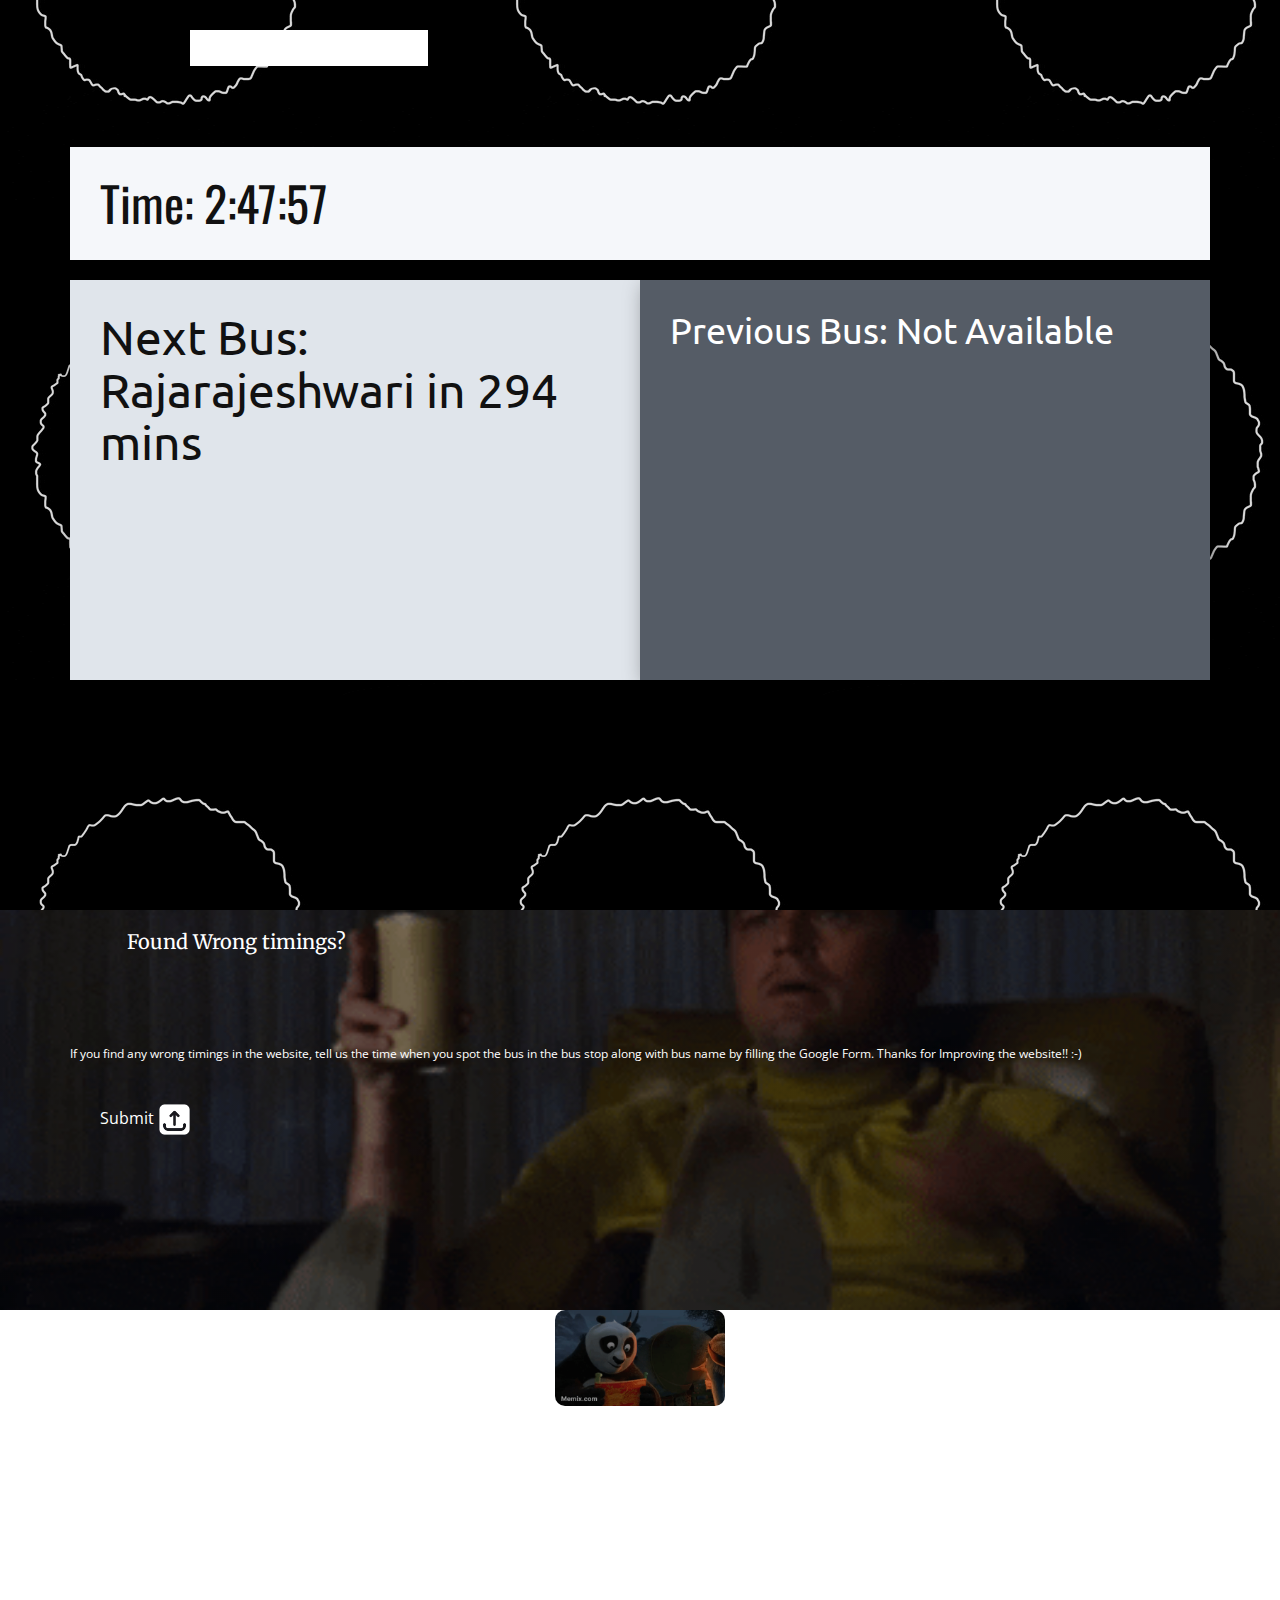
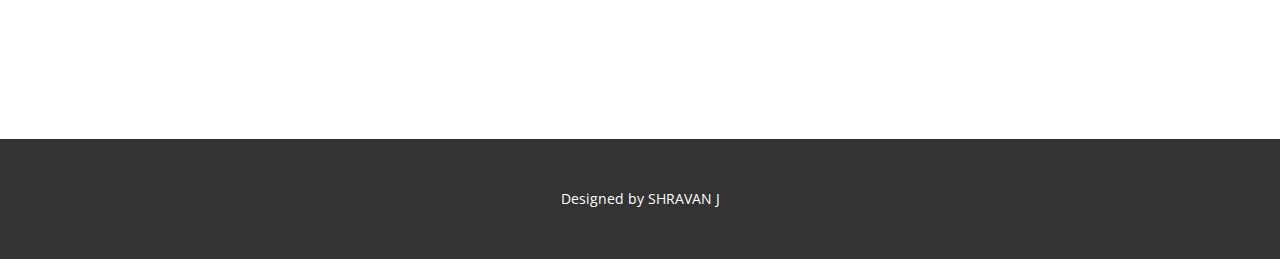
==== UDP.html @ 9bd2a9d3 "Add files via upload" ====
<!DOCTYPE html>
<html style="font-size: 16px;" lang="en"><head>
    <meta name="viewport" content="width=device-width, initial-scale=1.0">
    <meta charset="utf-8">
    <meta name="keywords" content="Time, Next Bus, prev bus">
    <meta name="description" content="">
    <title>UDP</title>
    <link rel="stylesheet" href="nicepage.css" media="screen">
<link rel="stylesheet" href="UDP.css" media="screen">
    <script class="u-script" type="text/javascript" src="jquery.js" defer=""></script>
    <script class="u-script" type="text/javascript" src="nicepage.js" defer=""></script>
    <meta name="generator" content="Nicepage 5.4.4, nicepage.com">
    <link id="u-theme-google-font" rel="stylesheet" href="https://fonts.googleapis.com/css?family=Roboto:100,100i,300,300i,400,400i,500,500i,700,700i,900,900i|Open+Sans:300,300i,400,400i,500,500i,600,600i,700,700i,800,800i">
    <link id="u-page-google-font" rel="stylesheet" href="https://fonts.googleapis.com/css?family=Oswald:200,300,400,500,600,700|Ubuntu:300,300i,400,400i,500,500i,700,700i|Merriweather:300,300i,400,400i,700,700i,900,900i">
    
    
    
    
    <script type="application/ld+json">{
		"@context": "http://schema.org",
		"@type": "Organization",
		"name": ""
}</script>
    <meta name="theme-color" content="#478ac9">
    <meta property="og:title" content="UDP">
    <meta property="og:type" content="website">
  <meta data-intl-tel-input-cdn-path="intlTelInput/"></head>
  <body class="u-body u-overlap u-overlap-transparent u-xl-mode" data-lang="en"><header class="u-clearfix u-header u-header" id="sec-765e"><div class="u-clearfix u-sheet u-valign-middle u-sheet-1">
        <nav class="u-menu u-menu-dropdown u-offcanvas u-offcanvas-shift u-menu-1" data-responsive-from="SM">
          <div class="menu-collapse">
            <a class="u-button-style u-custom-active-color u-custom-color u-custom-hover-color u-custom-text-active-color u-custom-text-color u-file-icon u-nav-link u-text-white u-file-icon-1" href="#">
              <img src="images/5107718-cd86cda7.png" alt="">
            </a>
          </div>
          <div class="u-nav-container">
            <ul class="u-nav u-unstyled"><li class="u-nav-item"><a class="u-active-white u-button-style u-hover-white u-nav-link u-text-active-white u-text-body-alt-color u-white" href="Home.html">Home</a>
</li><li class="u-nav-item"><a class="u-active-white u-button-style u-hover-white u-nav-link u-text-active-white u-text-body-alt-color u-white" href="MNG.html">MNG</a>
</li><li class="u-nav-item"><a class="u-active-white u-button-style u-hover-white u-nav-link u-text-active-white u-text-body-alt-color u-white" href="UDP.html">UDP</a>
</li></ul>
          </div>
          <div class="u-nav-container-collapse">
            <div class="u-black u-container-style u-inner-container-layout u-opacity u-opacity-95 u-sidenav">
              <div class="u-inner-container-layout u-sidenav-overflow">
                <div class="u-menu-close"></div>
                <ul class="u-align-center u-nav u-popupmenu-items u-unstyled u-nav-2"><li class="u-nav-item"><a class="u-button-style u-nav-link" href="Home.html">Home</a>
</li><li class="u-nav-item"><a class="u-button-style u-nav-link" href="MNG.html">MNG</a>
</li><li class="u-nav-item"><a class="u-button-style u-nav-link" href="UDP.html">UDP</a>
</li></ul>
              </div>
            </div>
            <div class="u-black u-menu-overlay u-opacity u-opacity-70"></div>
          </div>
        </nav>
      </div></header>
      <section class="u-clearfix u-section-1" id="sec-7f1c">
        <div class="u-clearfix u-sheet u-sheet-1">
          <div class="u-align-center-xs u-container-style u-expanded-width-xs u-group u-palette-5-light-3 u-group-1">
            <div class="u-container-layout u-valign-middle-xs u-container-layout-1">
              <h1 class="u-custom-font u-font-oswald u-text u-text-1" data-animation-name="" data-animation-duration="0" data-animation-direction="" div id="time"></h1>
            </div>
          </div>
          <div class="u-clearfix u-expanded-width u-layout-wrap u-layout-wrap-1">
            <div class="u-layout">
              <div class="u-layout-row">
                <div class="u-container-style u-layout-cell u-palette-5-light-2 u-shape-rectangle u-size-30 u-layout-cell-1">
                  <div class="u-container-layout u-valign-top-xs u-container-layout-2">
                    <h1 class="u-custom-font u-font-ubuntu u-text u-text-2" div id ="next-bus"></h1>
                  </div>
                </div>
                <div class="u-align-center-xs u-container-style u-layout-cell u-palette-5-dark-2 u-size-30 u-layout-cell-2">
                  <div class="u-container-layout u-valign-top-xs u-container-layout-3">
                    <h2 class="u-custom-font u-font-ubuntu u-text u-text-3" div id="prev-bus"></h2>
                  </div>
                </div>
              </div>
            </div>
          </div>
    </section>
    <section class="u-clearfix u-image u-shading u-section-2" id="sec-d745" data-image-width="480" data-image-height="480">
      <div class="u-clearfix u-sheet u-sheet-1">
        <h5 class="u-custom-font u-font-merriweather u-text u-text-default-xs u-text-1">Found Wrong timings?</h5>
        <p class="u-text u-text-default-xs u-text-2">If you find any wrong timings in the website, tell us the time when you spot the bus in the bus stop along with bus name by filling the Google Form. Thanks for Improving the website​!! :-)</p>
        <a href="https://docs.google.com/forms/d/e/1FAIpQLSchlO_EitJJHn-QhUli_bg7FA-253xKSH4wIp32q7VenlpjJQ/viewform?usp=sf_link" class="u-active-none u-btn u-button-style u-hover-feature u-hover-none u-none u-text-hover-palette-2-base u-btn-1" target="_blank" data-animation-name="" data-animation-duration="0" data-animation-direction="">Submit&nbsp;<span class="u-file-icon u-icon u-text-white u-icon-1"><img src="images/7078851-7a5c9c01.png" alt=""></span>
        </a>
      </div>
      
    </section>
    <section class="skrollable u-clearfix u-image u-parallax u-shading u-section-3" id="sec-a140" data-image-width="1280" data-image-height="853">
      <div class="u-clearfix u-sheet u-sheet-1">
        <img class="u-image u-image-round u-radius-10 u-image-1" src="images/panda.gif" alt="" data-image-width="480" data-image-height="272">
        <ul class="u-custom-font u-custom-list u-font-courier-new u-text u-text-1" data-animation-name="" data-animation-duration="0" data-animation-direction="">
          <li>
            <div class="u-list-icon">
              <svg class="u-svg-content" viewBox="0 0 55 55" x="0px" y="0px" id="svg-e16e" style="enable-background:new 0 0 55 55;"><path d="M55,27.5C55,12.337,42.663,0,27.5,0S0,12.337,0,27.5c0,8.009,3.444,15.228,8.926,20.258l-0.026,0.023l0.892,0.752
	c0.058,0.049,0.121,0.089,0.179,0.137c0.474,0.393,0.965,0.766,1.465,1.127c0.162,0.117,0.324,0.234,0.489,0.348
	c0.534,0.368,1.082,0.717,1.642,1.048c0.122,0.072,0.245,0.142,0.368,0.212c0.613,0.349,1.239,0.678,1.88,0.98
	c0.047,0.022,0.095,0.042,0.142,0.064c2.089,0.971,4.319,1.684,6.651,2.105c0.061,0.011,0.122,0.022,0.184,0.033
	c0.724,0.125,1.456,0.225,2.197,0.292c0.09,0.008,0.18,0.013,0.271,0.021C25.998,54.961,26.744,55,27.5,55
	c0.749,0,1.488-0.039,2.222-0.098c0.093-0.008,0.186-0.013,0.279-0.021c0.735-0.067,1.461-0.164,2.178-0.287
	c0.062-0.011,0.125-0.022,0.187-0.034c2.297-0.412,4.495-1.109,6.557-2.055c0.076-0.035,0.153-0.068,0.229-0.104
	c0.617-0.29,1.22-0.603,1.811-0.936c0.147-0.083,0.293-0.167,0.439-0.253c0.538-0.317,1.067-0.648,1.581-1
	c0.185-0.126,0.366-0.259,0.549-0.391c0.439-0.316,0.87-0.642,1.289-0.983c0.093-0.075,0.193-0.14,0.284-0.217l0.915-0.764
	l-0.027-0.023C51.523,42.802,55,35.55,55,27.5z M2,27.5C2,13.439,13.439,2,27.5,2S53,13.439,53,27.5
	c0,7.577-3.325,14.389-8.589,19.063c-0.294-0.203-0.59-0.385-0.893-0.537l-8.467-4.233c-0.76-0.38-1.232-1.144-1.232-1.993v-2.957
	c0.196-0.242,0.403-0.516,0.617-0.817c1.096-1.548,1.975-3.27,2.616-5.123c1.267-0.602,2.085-1.864,2.085-3.289v-3.545
	c0-0.867-0.318-1.708-0.887-2.369v-4.667c0.052-0.52,0.236-3.448-1.883-5.864C34.524,9.065,31.541,8,27.5,8
	s-7.024,1.065-8.867,3.168c-2.119,2.416-1.935,5.346-1.883,5.864v4.667c-0.568,0.661-0.887,1.502-0.887,2.369v3.545
	c0,1.101,0.494,2.128,1.34,2.821c0.81,3.173,2.477,5.575,3.093,6.389v2.894c0,0.816-0.445,1.566-1.162,1.958l-7.907,4.313
	c-0.252,0.137-0.502,0.297-0.752,0.476C5.276,41.792,2,35.022,2,27.5z"></path></svg>
            </div>Elongated Muskcat
          </li>
          <li>

        </ul>
        <h6 class="u-align-center-xs u-custom-font u-font-courier-new u-text u-text-2">Contributors<span style="font-weight: 700;">
            <span style="font-weight: 400;"></span>
          </span>
        </h6>
      </div>
    </section>
    
    
    <footer class="u-align-center u-clearfix u-footer u-grey-80 u-footer" id="sec-8c42"><div class="u-clearfix u-sheet u-sheet-1">
        <p class="u-small-text u-text u-text-variant u-text-1">Designed by SHRAVAN J</p>
      </div></footer>
      <script>
        // array of bus information
        var buses = [
    {name: "Rajarajeshwari", hour: 7, minute: 41},
    {name: "Kanthi", hour: 7, minute: 45},
    {name: "Vishal", hour: 7, minute: 50},
    {name: "Mercy", hour: 7, minute: 52},
    {name: "Naveen", hour: 7, minute: 58},
    {name: "Vishal", hour: 8, minute: 0},
    {name: "Ayra", hour: 8, minute: 5},
    {name: "Shahil", hour: 8, minute: 5},
    {name: "Vishal", hour: 8, minute: 15},
    {name: "Reshma", hour: 8, minute: 25},
    {name: "Sangam", hour: 8, minute: 30},
    {name: "Vishal", hour: 8, minute: 35},
    {name: "Vishal", hour: 8, minute: 48},
    {name: "Annapoorneshwari", hour: 8, minute: 59},
    {name: "Jeevan", hour: 9, minute: 0},
    {name: "Mercy", hour: 9, minute: 5},
    {name: "Navadurga Prasad", hour: 9, minute: 10},
    {name: "Padmambika", hour: 11, minute: 1}
];

          setInterval(function() {
  var currentTime = new Date();
  var hours = currentTime.getHours();
  var minutes = currentTime.getMinutes();
  var seconds = currentTime.getSeconds();

  if (hours > 12) {
    hours = hours - 12;
  }
  if (hours === 0) {
    hours = 12;
  }

  if (minutes < 10) {
    minutes = "0" + minutes;
  }
  if (seconds < 10) {
    seconds = "0" + seconds;
  }

  var currentTimeString = hours + ":" + minutes + ":" + seconds;

  document.getElementById("time").innerHTML ="Time: " + currentTimeString;
}, 1000);
    // get current time
    var currentTime = new Date();
    var currentHour = currentTime.getHours();
    var currentMinute = currentTime.getMinutes();
    
    // find the next bus and the previous bus
    var nextBusIndex = -1;
    var prevBusIndex = -1;
    for (var i = 0; i < buses.length; i++) {
      if (buses[i].hour > currentHour || (buses[i].hour == currentHour && buses[i].minute > currentMinute)) {
          nextBusIndex = i;
          break;
      }
    }
    for (var i = buses.length - 1; i >= 0; i--) {
      if (buses[i].hour < currentHour || (buses[i].hour == currentHour && buses[i].minute <= currentMinute)) {
          prevBusIndex = i;
          break;
      }
    }
    
    // calculate time left for next bus
    var timeLeft = -1;
    if (nextBusIndex != -1) {
      var nextBusHour = buses[nextBusIndex].hour;
      var nextBusMinute = buses[nextBusIndex].minute;
      if (nextBusHour > currentHour) {
          timeLeft = (nextBusHour - currentHour) * 60 + (nextBusMinute - currentMinute);
      }
      else if (nextBusHour == currentHour) {
          timeLeft = nextBusMinute - currentMinute;
      }
    }
    
   // calculate time since previous bus
   var timeSince = -1;
    var timeSinceHour = 0;
    var timeSinceMinute = 0;
        if (prevBusIndex != -1) {
            var prevBusHour = buses[prevBusIndex].hour;
            var prevBusMinute = buses[prevBusIndex].minute;
            if (prevBusHour < currentHour) {
                timeSince = (currentHour - prevBusHour) * 60 + (currentMinute - prevBusMinute);
                timeSinceHour = Math.floor(timeSince / 60);
                timeSinceMinute = timeSince % 60;
            }
            else if (prevBusHour == currentHour) {
                timeSince = currentMinute - prevBusMinute;
                timeSinceMinute = timeSince;
            }
            if(timeSince >= 59){
                timeSince = timeSinceHour + " hour " + timeSinceMinute + "";
            }else{
                timeSince = timeSince + " mins ago";
            }
        }

 // display time left for next bus
    if (nextBusIndex != -1) {
    if (timeLeft <= 3) {
        document.getElementById("next-bus").innerHTML = "Next Bus: " + buses[nextBusIndex].name + " is Arriving Now";
    } else {
        document.getElementById("next-bus").innerHTML = "Next Bus: " + buses[nextBusIndex].name + " in " + timeLeft + " mins";
    }
} else {
    document.getElementById("next-bus").innerHTML = "Next Bus: Not Available";
}
    
    // display time since previous bus
    if (prevBusIndex != -1) {
    if (timeSince <= 3) {
        document.getElementById("prev-bus").innerHTML = "Previous Bus: " + buses[prevBusIndex].name + " Arrived Recently";
    } else {
        document.getElementById("prev-bus").innerHTML = "Previous Bus: " + buses[prevBusIndex].name + " had left " + timeSince + " mins ago";
    }
} else {
    document.getElementById("prev-bus").innerHTML = "Previous Bus: Not Available";
}
function refreshPage(){
        location.reload();
    }
    setTimeout(refreshPage, 58000);
    </script>
  
</body></html>
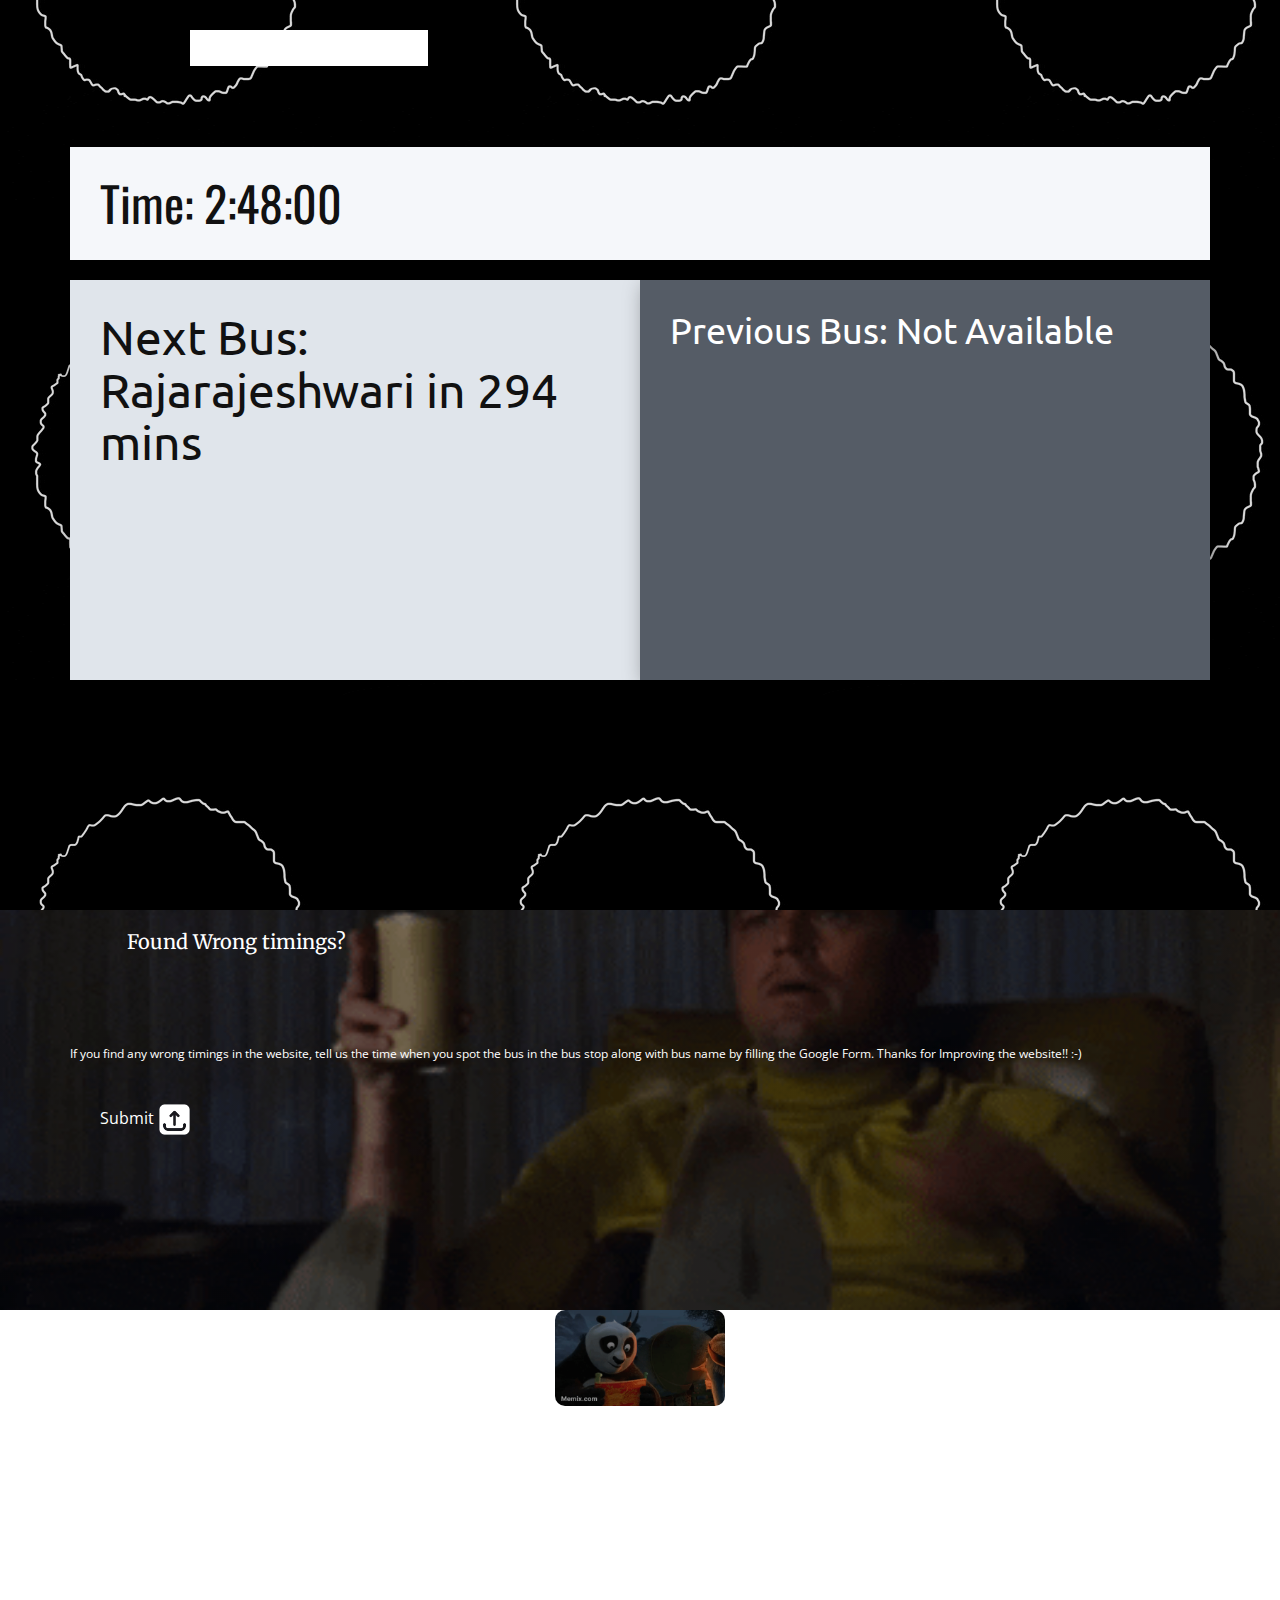
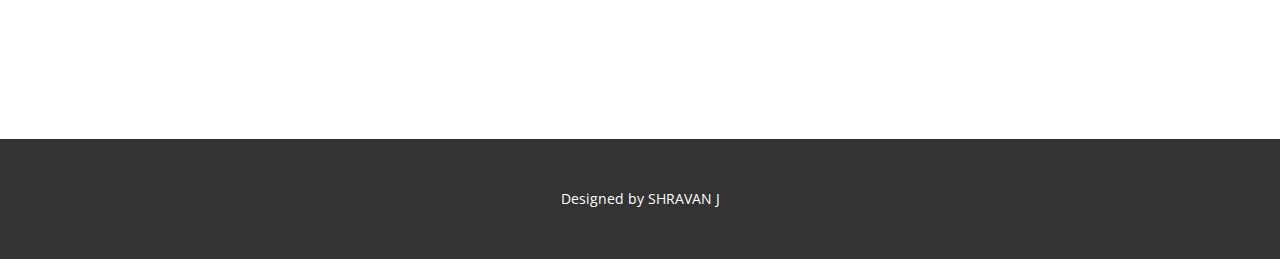
==== commit 0ec46e12: "Update UDP.html" ====
--- a/UDP.html
+++ b/UDP.html
@@ -4,7 +4,7 @@
     <meta charset="utf-8">
     <meta name="keywords" content="Time, Next Bus, prev bus">
     <meta name="description" content="">
-    <title>UDP</title>
+    <title>KARKALA-NITTE</title>
     <link rel="stylesheet" href="nicepage.css" media="screen">
 <link rel="stylesheet" href="UDP.css" media="screen">
     <script class="u-script" type="text/javascript" src="jquery.js" defer=""></script>
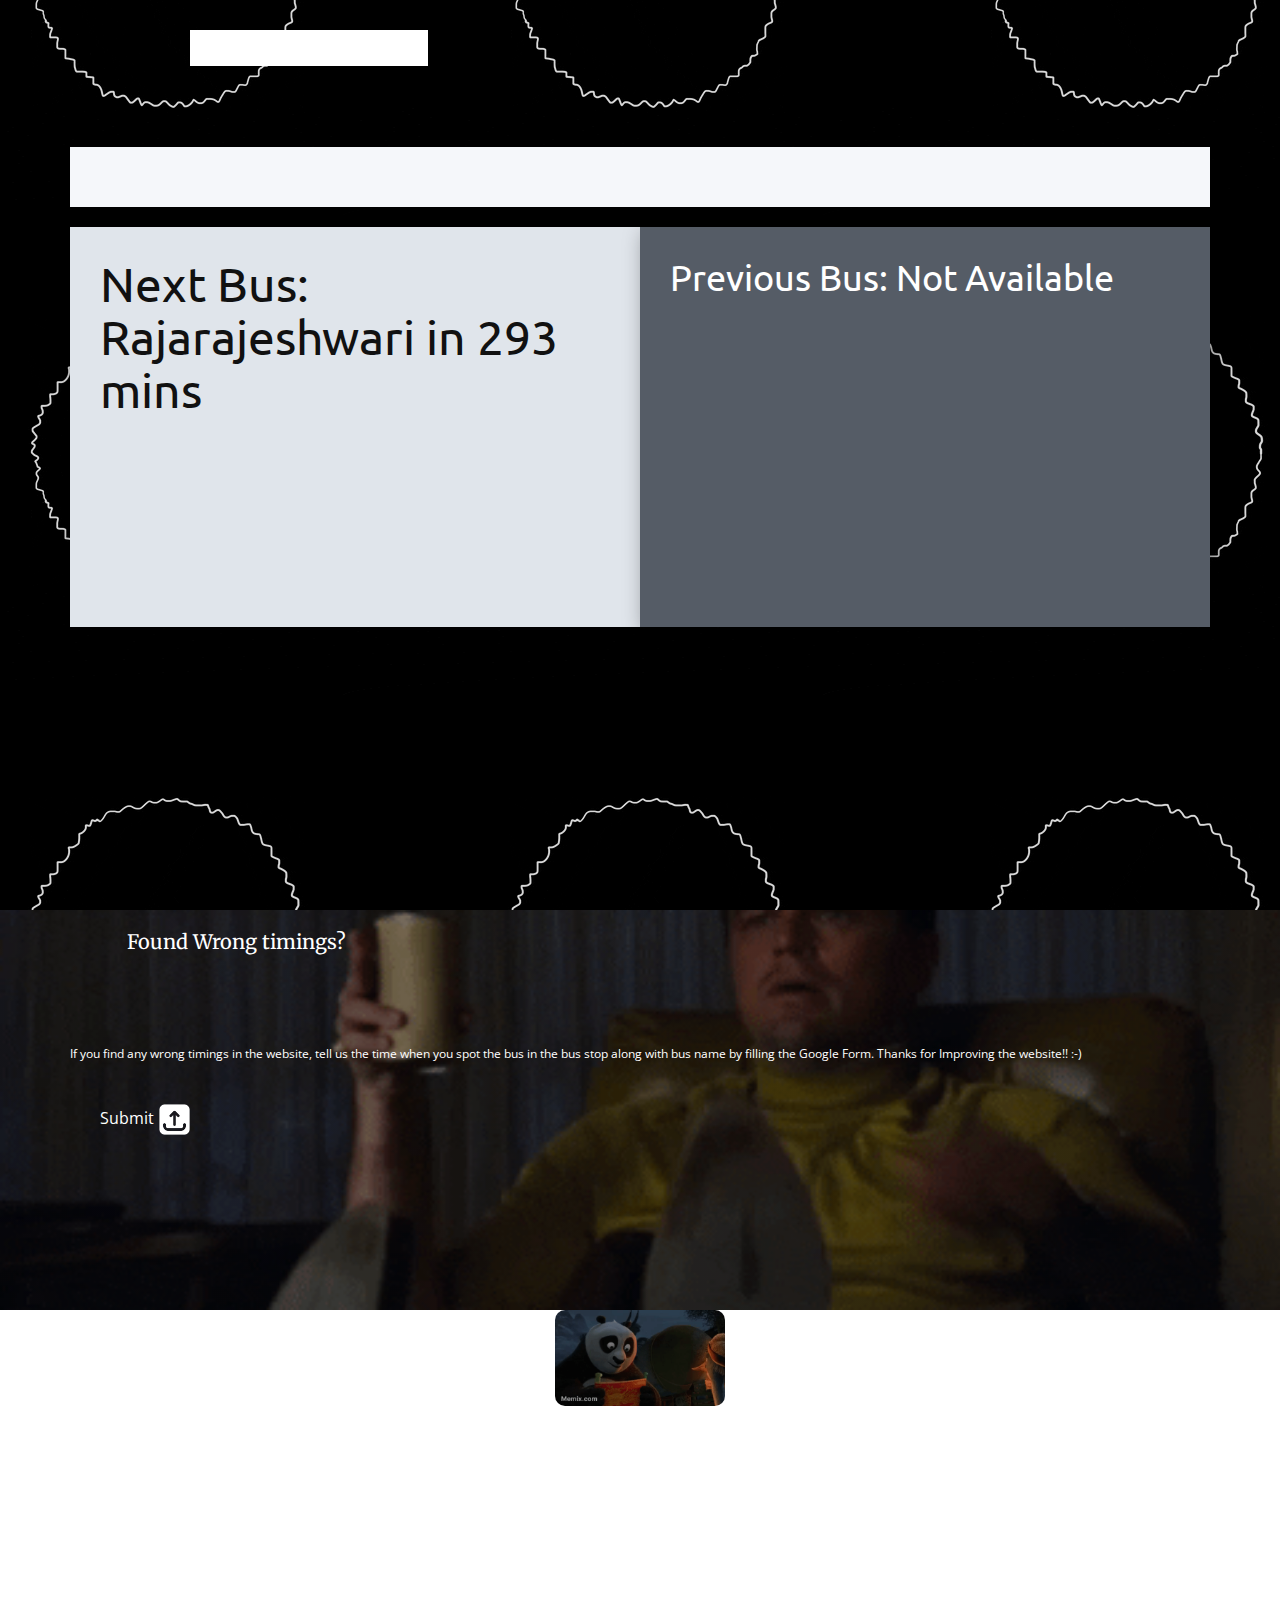
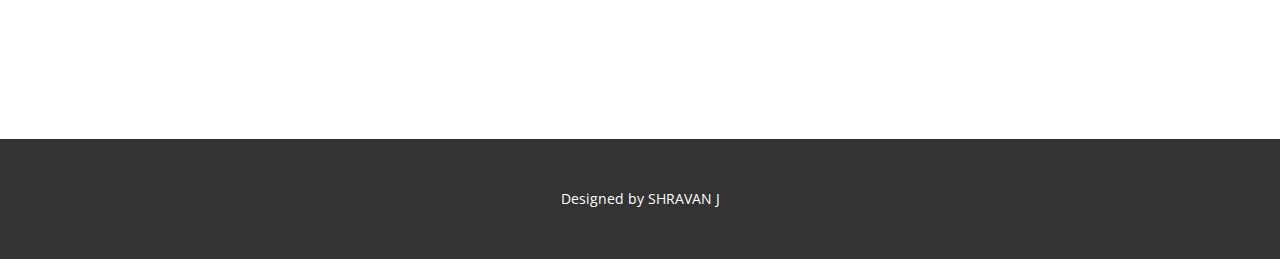
==== commit 342226c8: "Update UDP.html" ====
--- a/UDP.html
+++ b/UDP.html
@@ -107,7 +107,7 @@
 	s-7.024,1.065-8.867,3.168c-2.119,2.416-1.935,5.346-1.883,5.864v4.667c-0.568,0.661-0.887,1.502-0.887,2.369v3.545
 	c0,1.101,0.494,2.128,1.34,2.821c0.81,3.173,2.477,5.575,3.093,6.389v2.894c0,0.816-0.445,1.566-1.162,1.958l-7.907,4.313
 	c-0.252,0.137-0.502,0.297-0.752,0.476C5.276,41.792,2,35.022,2,27.5z"></path></svg>
-            </div>Elongated Muskcat
+            </div>Shravan
           </li>
           <li>
 
